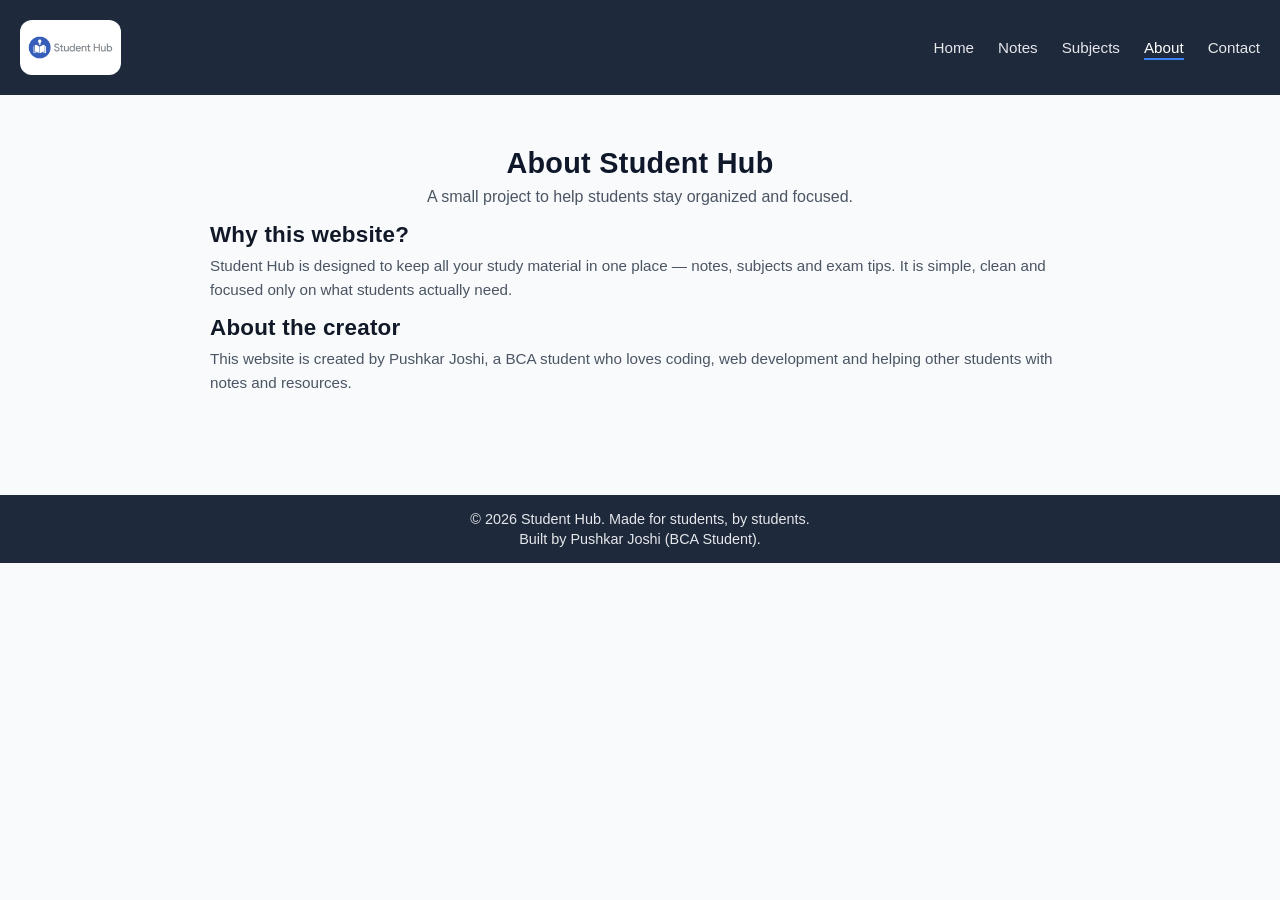
==== about.html @ 22ba8e18 "initial commit" ====
<!DOCTYPE html>
<html lang="en">
<head>
  <meta charset="UTF-8">
  <title>Student Hub – About</title>
  <link rel="stylesheet" href="style.css">
</head>
<body>

  <header>
    <nav class="navbar">
    <div class="logo">
                <a href="index.html"> <img src="images/generated-image.png" alt="Student Hub Logo"></a> </div>
      <ul class="nav-links">
        <li><a href="index.html">Home</a></li>
        <li><a href="notes.html">Notes</a></li>
        <li><a href="subjects.html">Subjects</a></li>
        <li><a href="about.html" class="active">About</a></li>
        <li><a href="contact.html">Contact</a></li>
      </ul>
    </nav>
  </header>

  <main>

    <section class="page-header">
      <h1>About Student Hub</h1>
      <p>A small project to help students stay organized and focused.</p>
    </section>

    <section class="about-content">
      <h2>Why this website?</h2>
      <p>
        Student Hub is designed to keep all your study material in one place — notes, subjects and exam tips.
        It is simple, clean and focused only on what students actually need.
      </p>

      <h2>About the creator</h2>
      <p>
        This website is created by Pushkar Joshi, a BCA student who loves coding, web development
        and helping other students with notes and resources.
      </p>
    </section>

  </main>

  <footer class="footer">
    <p>© 2026 Student Hub. Made for students, by students.</p>
    <p>Built by Pushkar Joshi (BCA Student).</p>
  </footer>

</body>
</html>
---- style.css ----
/*reset*/
*{
    margin: 0;
    padding: 0;
    box-sizing: border-box;
}
/*logo container*/
.logo{
    display: flex;
    align-items: center;
}
.logo img{
    width: auto;
    height: 55px;
    display: block;
    object-fit: cover;
    border-radius: 12px;
}
/*body*/
body{
    font-family: Arial, Helvetica, sans-serif;
    background-color: #f8fafc;
    color: #0f172a;
}
/*simple container*/
main{
    padding:40px 20px;
}
/*navbar*/
.navbar{
    display: flex; /* logo +links ek line me*/
    justify-content: space-between; /* dono side me space*/
    align-items: center; /* vertically center align */
  padding: 20px; /* padding around the navbar */
    background-color: #1e293b;/* dark background for navbar */
    color:#ffffff;
}
/*logo and nav links*/
.logo{
    font-size: 1.4rem;
    font-weight: 700;
}
/*nav links*/
.nav-links{
    list-style: none;
    display: flex;
    gap: 24px; /* space between links */
}
/*nav link styling*/
.nav-links li a{
    text-decoration: none;
    color: #e5e7eb;
    font-size: .95rem;
    transition: color 0.3s ease,border-bottom 0.3s ease;
    font-weight: 500;
    padding-bottom: 2px;
}
/*hover effect*/
.nav-links li a:hover{
    color: #ffffff;
    border-bottom: 2px solid #3b82f6; /* blue underline on hover */
}
/*active page link*/
.nav-links li a.active{
    color: #ffffff; 
    border-bottom: 2px solid #3b82f6; /* blue underline for active page */
}
/*hero section*/
.hero{
    background: linear-gradient(135deg,#1d4ed8,#3b82f6);/* blue gradient background */
    color: #ffffff;
    padding: 60px 20px;
    display: flex;
    justify-content: center;
    align-items: center;
    text-align: center;
}.hero-content{
    max-width: 600px;
}
.hero-content h1{
    font-size: 2.5rem;
    margin-bottom: 12px;
}
.hero-content p{
    font-size: 1rem;
    margin-bottom: 20px;
    line-height: 1.5;
}
/*call to action button*/
.btn{
    display: inline-block;
    padding: 10px 20px;
    background-color: #ffffff;
    color: #1d4ed8;
    text-decoration: none;
    border-radius: 999px;
    font-weight: 600;
    transition: background-color 0.3s ease,color 0.3s ease;
}
.btn:hover{
    background-color:#e0ecff;
    color:#1e40af ;
    transform:translateY(-1px)
}
/*features section*/
.features{
    padding: 40px 20px;
    max-width: 1000px;
    margin: 0 auto;
}
.features h2{
    text-align: center;
    font-size: 1.6rem;
    margin-bottom: 24px;
    color:#0f172a;
}
/*grid container for cards*/
.features-grid{
    display: grid;
    grid-template-columns: repeat(auto-fit,minmax(220px,1fr));
    gap: 20px;
}
/*individual feature card*/
.feature-card{
    background-color: #ffffff;
    border-radius: 8px;
    padding: 20px;
    box-shadow: 0 4px 12px rgba(15,23,42,0.06);
    transition: transform 0.3s ease,box-shadow 0.3s ease;
}
.feature-card h3{
    font-size: 1.2rem;
    margin-bottom: 8px;
    color: #111827;
}
.feature-card p{
    font-size: .95rem;
    color: #4b5563;
    line-height: 1.5;
    margin-bottom: 8px;
}
.feature-card a{
    text-decoration: none;
    color: #3b82f6;
    font-weight: 600;
    transition: color 0.3s ease;
    font-size: .9rem;
}
/*hover effect for feature card*/
.feature-card:hover{
    transform: translateY(-3px);
    box-shadow: 0 10px 20px rgba(15,23,42,0.12);
}
/*footer*/
.footer{
    background-color: #1e293b;
    color: #e5e7eb;
    text-align: center;
    padding:  16px 20px;
    font-size: .9rem;
    margin-top: 40px;
}
.footer p+p{
    margin-top: 4px;
}
/* page header*/
.page-header{
max-width: 900px;
margin: 32px auto 16px auto;
padding: 0 20px;
text-align: center;
}
.page-header h1{
    font-size: 1.8rem;
    color: #0f172a;
    margin-bottom: 8px;
}
.page-header p{
    font-size: 1rem;
    color: #4b5563;
}
/*notes page*/
.notes-grid{
    max-width: 900px;
    margin: 16px auto 40px auto;
    padding: 0 20px;
    display: grid;
    grid-template-columns: repeat(auto-fit,minmax(220px,1fr));
gap: 20px;
}
.note-card{
    background-color: #ffffff;
    border-radius: 8px;
    padding: 18px;
    box-shadow: 0 4px 12px rgba(15,23,42,0.06);
    transition: transform 0.3s ease,box-shadow 0.3s ease;
}
.note-card h2{
    font-size: 1.1rem;
    margin-bottom: 6px;
    color: #111827;
}
.note-card p{
    font-size: .95rem;
    color: #4b5563;
 margin-bottom: 12px;
}
/*secondary button*/
.btn-secondary{
  font-size: .85rem;
  transform: 0.3s ease;
    padding: 8px 14px;
    background-color: #e5e7eb;
    color: #2563eb;;
    text-decoration: none;
    border-radius: 999px;
    font-weight: 600;
    cursor: pointer;
    transition: background-color 0.3s ease,color 0.3s ease;
}
.btn-secondary:hover{
    background-color:#2563eb;
    color:#ffffff;
    transform: translateY(-1px);
}
/*hover effect for note card*/
.note-card:hover{
    transform: translateY(-3px);
    box-shadow: 0 10px 20px rgba(15,23,42,0.12);
}
/* Subjects page */
.subjects-grid {
  max-width: 900px;
  margin: 16px auto 40px auto;
  padding: 0 20px;
  display: grid;
  grid-template-columns: repeat(auto-fit, minmax(230px, 1fr));
  gap: 20px;
}

.subject-card {
  background-color: #ffffff;
  border-radius: 8px;
  padding: 18px;
  box-shadow: 0 4px 12px rgba(15, 23, 42, 0.06);
}

.subject-card h2 {
  font-size: 1.1rem;
  margin-bottom: 8px;
  color: #111827;
}

.subject-card ul {
  list-style: disc;
  padding-left: 18px;
}

.subject-card li {
  font-size: 0.9rem;
  color: #4b5563;
  margin-bottom: 4px;
}
/*about page*/
.about-content{
    max-width: 900px;
    margin: 16px auto 40px auto;
    padding: 0 20px;
}
.about-content h2{
    font-size: 1.4rem;
    margin-top: 12px;
    margin-bottom: 6px;
    color: #111827;
}
.about-content p{
    font-size: .95rem;
    color: #4b5563;
    line-height: 1.6;
}
/*contact page*/
.contact-section{
    max-width: 900px;
    margin: 16px auto 40px auto;
    padding: 0 20px;;
    gap: 24px;
    grid-template-columns: minmax(0,2fr)minmax(0,1.3fr);
}
/*form-wrapper*/
.contact-form-wrapper{
    background-color: #ffffff;
    border-radius: 8px;
    padding: 18px;
    box-shadow: 0 4px 12px rgba(15,23,42,0.06);
}
/*contact form*/
.contact-form .form-group{
    display: block;
    font-size: 0.85rem;
    color: #374151;
    margin-bottom: 4px;
}
.contact-form label{
    display: block;
    font-size: 0.85rem;
    color: #374151;
    margin-bottom: 4px;
}
.contact-form input,
.contact-form textarea{
    width: 100%;
    padding: 8px 10px;
    border: 1px solid #d1d5db;
    border-radius: 6px;
    font-size: .95rem;
    color: #111827;
    font-family: inherit;
    transition: border-color 0.3s ease;
}
.contact-form input:focus,
.contact-form textarea:focus{
    outline: none;
    border-color: #2563eb;
    box-shadow: 0 0 0 1px rgba(37,99,235,0.2);
}
/*.contact info*/
.contact-info{
    padding: 8px 0;
}
.contact-infi h2{
    font-size:1.1rem;
    margin-bottom: 8px;
    color: #111827;
}
.contact-info p{
    font-size: .95rem;
    color: #4b5563;
    margin-bottom: 4px;
}
/*contact layout on smaller screens*/
@media(max-width: 700px){
    .contact-section{
     grid-template-columns: 1fr;
    }
}
main{
    padding: 20px;
}
main h1,main h2{
    letter-spacing: 0.01em;
}
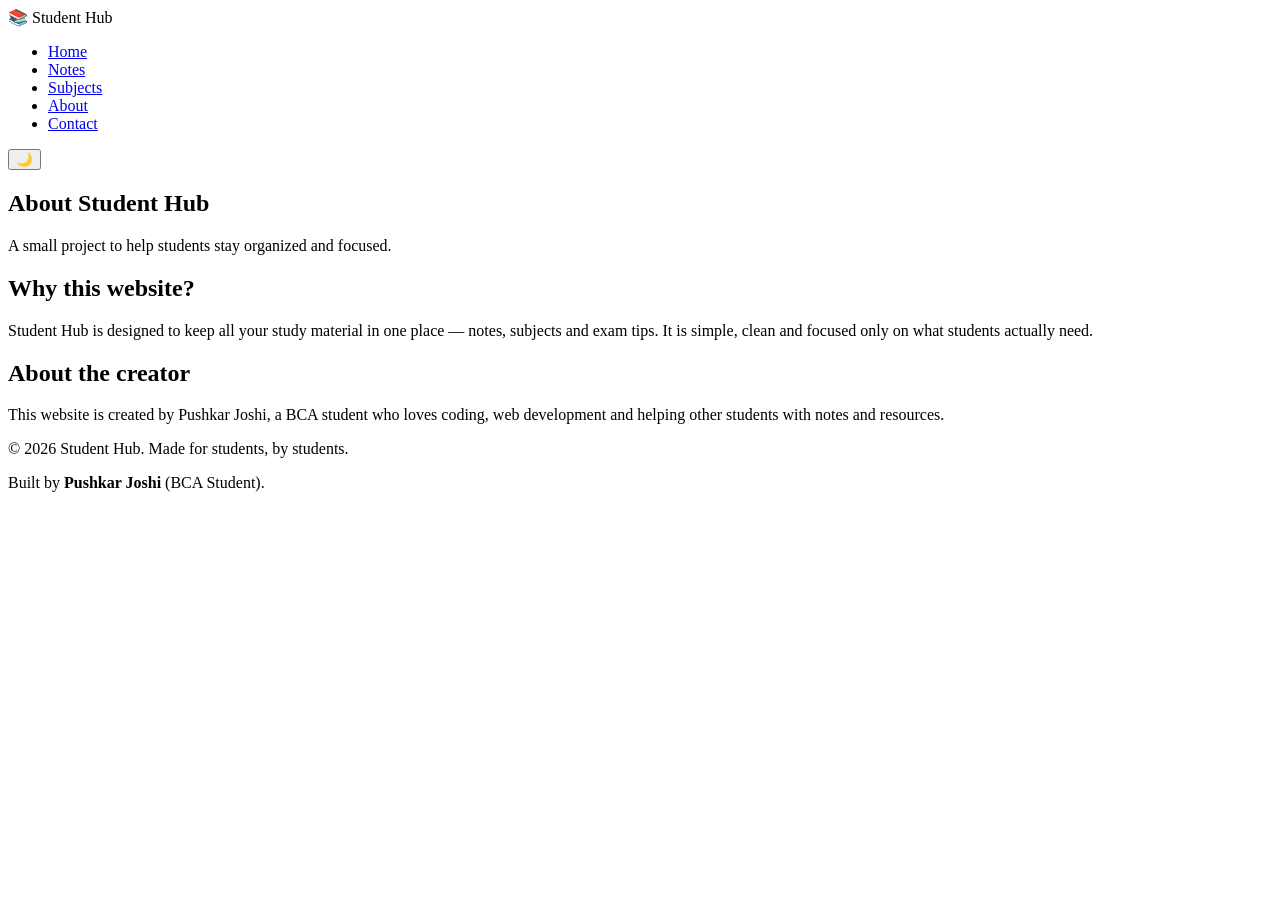
==== commit 70111374: "Refactor HTML structure and enhance styling across multiple pages; add theme toggle functionality." ====
--- a/about.html
+++ b/about.html
@@ -1,53 +1,66 @@
-<!DOCTYPE html>
+<!doctype html>
 <html lang="en">
-<head>
-  <meta charset="UTF-8">
-  <title>Student Hub – About</title>
-  <link rel="stylesheet" href="style.css">
-</head>
-<body>
+  <head>
+    <meta charset="UTF-8" />
+    <title>Student Hub – About</title>
+    <link rel="stylesheet" href="style.css" />
+  </head>
+  <body>
+    <header>
+      <nav class="navbar">
+        <div class="logo">
+          <span class="logo-icon">📚</span>
+          <span class="logo-text">Student Hub</span>
+        </div>
 
-  <header>
-    <nav class="navbar">
-    <div class="logo">
-                <a href="index.html"> <img src="images/generated-image.png" alt="Student Hub Logo"></a> </div>
-      <ul class="nav-links">
-        <li><a href="index.html">Home</a></li>
-        <li><a href="notes.html">Notes</a></li>
-        <li><a href="subjects.html">Subjects</a></li>
-        <li><a href="about.html" class="active">About</a></li>
-        <li><a href="contact.html">Contact</a></li>
-      </ul>
-    </nav>
-  </header>
+        <ul class="nav-links">
+          <li><a href="index.html" class="nav-link">Home</a></li>
+          <li><a href="notes.html" class="nav-link">Notes</a></li>
+          <li><a href="subjects.html" class="nav-link">Subjects</a></li>
+          <li><a href="about.html" class="nav-link active">About</a></li>
+          <li><a href="contact.html" class="nav-link">Contact</a></li>
+        </ul>
 
-  <main>
+        <button id="theme-toggle" aria-label="Toggle theme">🌙</button>
+      </nav>
+    </header>
 
-    <section class="page-header">
-      <h1>About Student Hub</h1>
-      <p>A small project to help students stay organized and focused.</p>
-    </section>
+    <main>
+      <section class="page-header">
+        <h1>About Student Hub</h1>
+        <p>A small project to help students stay organized and focused.</p>
+      </section>
 
-    <section class="about-content">
-      <h2>Why this website?</h2>
-      <p>
-        Student Hub is designed to keep all your study material in one place — notes, subjects and exam tips.
-        It is simple, clean and focused only on what students actually need.
-      </p>
+      <section class="about-content">
+        <h2>Why this website?</h2>
+        <p>
+          Student Hub is designed to keep all your study material in one place —
+          notes, subjects and exam tips. It is simple, clean and focused only on
+          what students actually need.
+        </p>
 
-      <h2>About the creator</h2>
-      <p>
-        This website is created by Pushkar Joshi, a BCA student who loves coding, web development
-        and helping other students with notes and resources.
-      </p>
-    </section>
+        <h2>About the creator</h2>
+        <p>
+          This website is created by Pushkar Joshi, a BCA student who loves
+          coding, web development and helping other students with notes and
+          resources.
+        </p>
+      </section>
+    </main>
 
-  </main>
+    <footer class="footer">
+      <p>© 2026 Student Hub. Made for students, by students.</p>
+      <p>Built by <strong>Pushkar Joshi</strong> (BCA Student).</p>
+    </footer>
 
-  <footer class="footer">
-    <p>© 2026 Student Hub. Made for students, by students.</p>
-    <p>Built by Pushkar Joshi (BCA Student).</p>
-  </footer>
+    <script>
+      const toggleBtn = document.getElementById("theme-toggle");
+      const body = document.body;
 
-</body>
+      toggleBtn.addEventListener("click", () => {
+        const isDark = body.classList.toggle("dark-theme");
+        toggleBtn.textContent = isDark ? "☀️" : "🌙";
+      });
+    </script>
+  </body>
 </html>
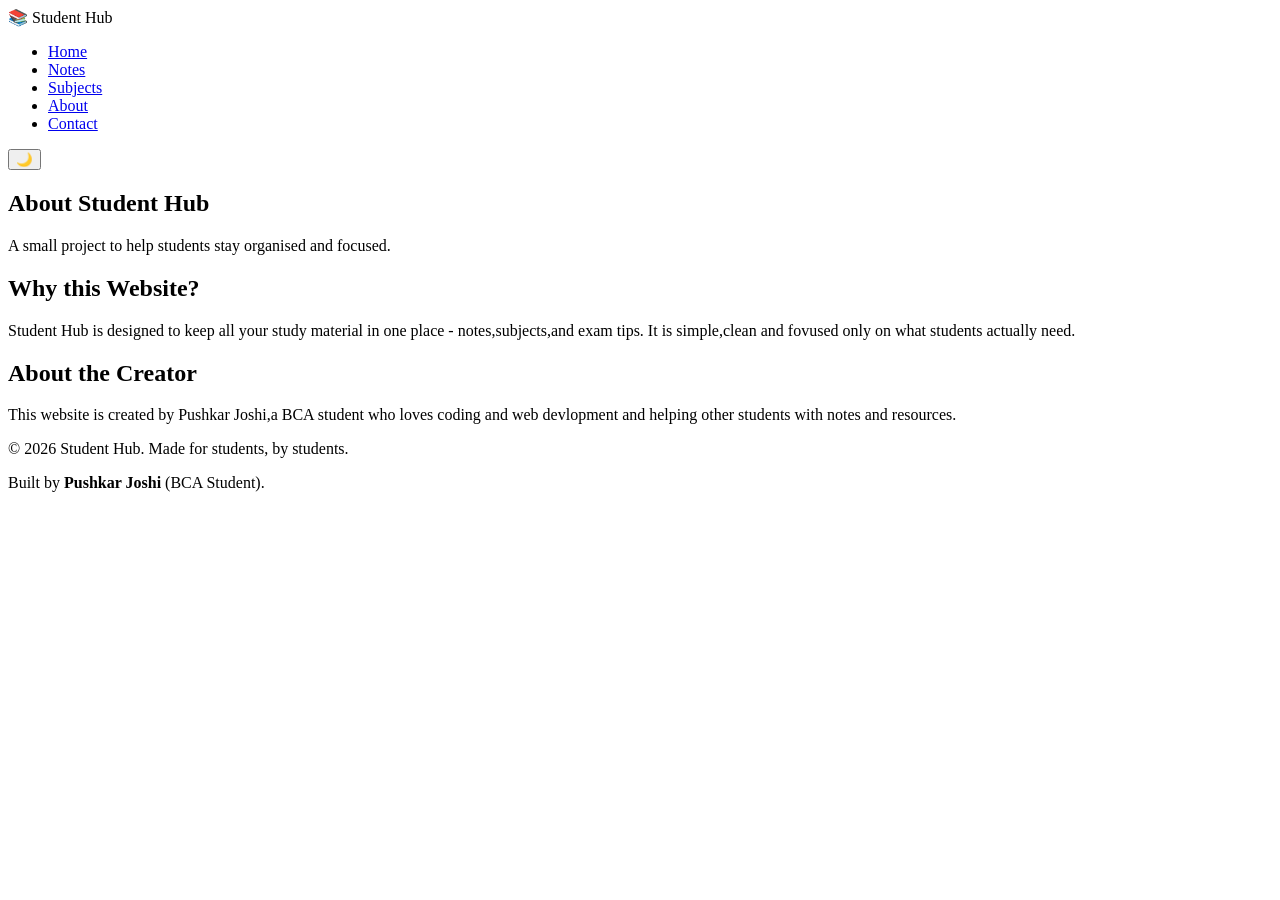
==== commit 26c485d5: "Refactor about.html: Update navbar structure, improve text consistency, and enhance readability" ====
--- a/about.html
+++ b/about.html
@@ -2,65 +2,60 @@
 <html lang="en">
   <head>
     <meta charset="UTF-8" />
-    <title>Student Hub – About</title>
-    <link rel="stylesheet" href="style.css" />
+    <meta name="viewport" content="width=device-width, initial-scale=1.0" />
+    <title>Student Hub-About</title>
   </head>
   <body>
+    <!--Navbar -->
     <header>
       <nav class="navbar">
         <div class="logo">
           <span class="logo-icon">📚</span>
           <span class="logo-text">Student Hub</span>
         </div>
-
-        <ul class="nav-links">
-          <li><a href="index.html" class="nav-link">Home</a></li>
-          <li><a href="notes.html" class="nav-link">Notes</a></li>
-          <li><a href="subjects.html" class="nav-link">Subjects</a></li>
-          <li><a href="about.html" class="nav-link active">About</a></li>
-          <li><a href="contact.html" class="nav-link">Contact</a></li>
+        <ul>
+          <li>
+            <a href="index.html" class="nav-link active">Home</a>
+          </li>
+          <li>
+            <a href="notes.html" class="nav-link">Notes</a>
+          </li>
+          <li>
+            <a href="subjects.html" class="nav-link">Subjects</a>
+          </li>
+          <li>
+            <a href="about.html" class="nav-link">About</a>
+          </li>
+          <li>
+            <a href="contact.html" class="nav-link">Contact</a>
+          </li>
         </ul>
-
         <button id="theme-toggle" aria-label="Toggle theme">🌙</button>
       </nav>
     </header>
-
     <main>
       <section class="page-header">
         <h1>About Student Hub</h1>
-        <p>A small project to help students stay organized and focused.</p>
+        <p>A small project to help students stay organised and focused.</p>
       </section>
-
       <section class="about-content">
-        <h2>Why this website?</h2>
+        <h2>Why this Website?</h2>
         <p>
-          Student Hub is designed to keep all your study material in one place —
-          notes, subjects and exam tips. It is simple, clean and focused only on
+          Student Hub is designed to keep all your study material in one place -
+          notes,subjects,and exam tips. It is simple,clean and fovused only on
           what students actually need.
         </p>
-
-        <h2>About the creator</h2>
+        <h2>About the Creator</h2>
         <p>
-          This website is created by Pushkar Joshi, a BCA student who loves
-          coding, web development and helping other students with notes and
+          This website is created by Pushkar Joshi,a BCA student who loves
+          coding and web devlopment and helping other students with notes and
           resources.
         </p>
       </section>
     </main>
-
     <footer class="footer">
       <p>© 2026 Student Hub. Made for students, by students.</p>
       <p>Built by <strong>Pushkar Joshi</strong> (BCA Student).</p>
     </footer>
-
-    <script>
-      const toggleBtn = document.getElementById("theme-toggle");
-      const body = document.body;
-
-      toggleBtn.addEventListener("click", () => {
-        const isDark = body.classList.toggle("dark-theme");
-        toggleBtn.textContent = isDark ? "☀️" : "🌙";
-      });
-    </script>
   </body>
 </html>
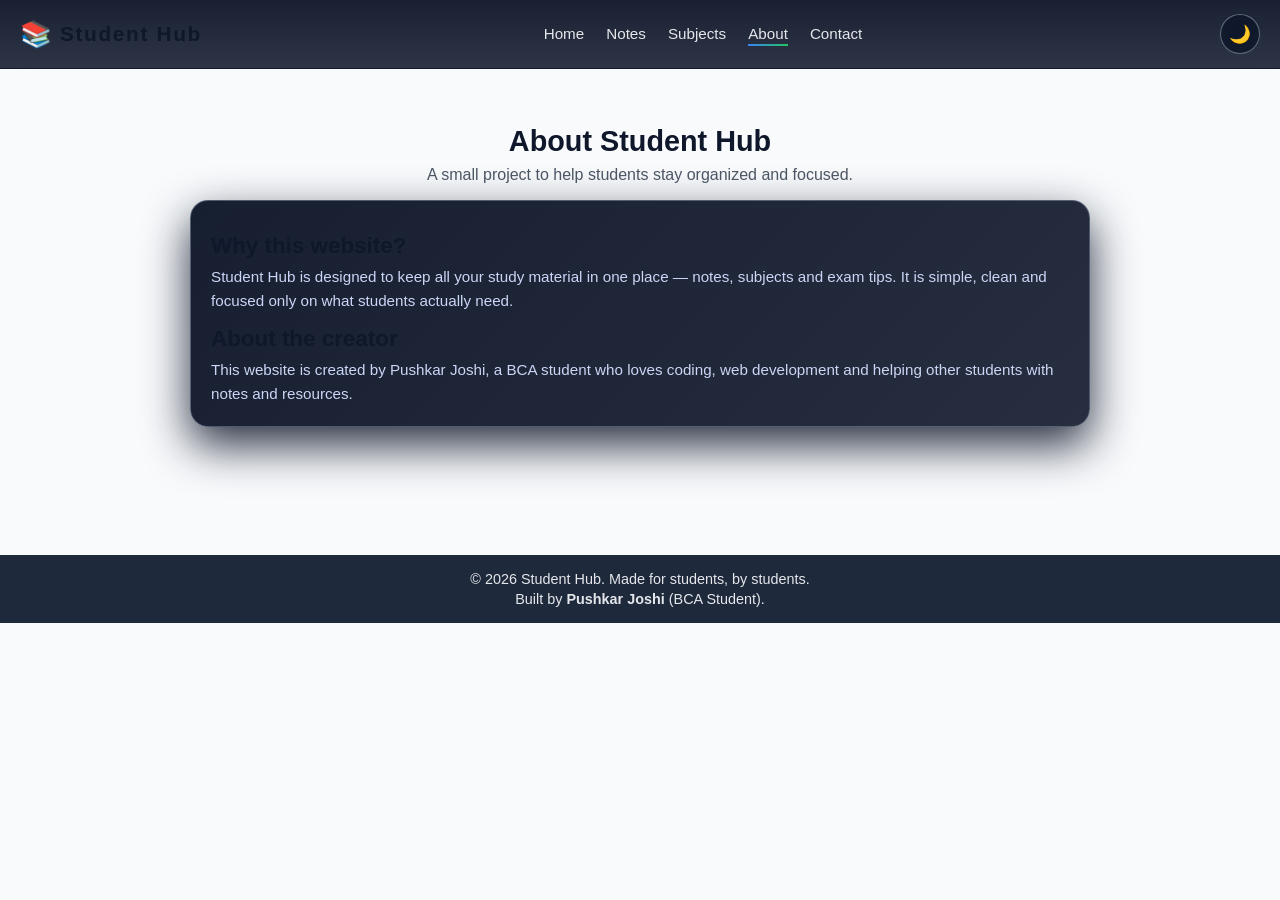
==== commit f3b28a8a: "feat: add responsive design and theme toggle functionality - Implemented a responsive layout for the" ====
--- a/about.html
+++ b/about.html
@@ -3,59 +3,59 @@
   <head>
     <meta charset="UTF-8" />
     <meta name="viewport" content="width=device-width, initial-scale=1.0" />
-    <title>Student Hub-About</title>
+    <title>Student Hub – About</title>
+    <link rel="stylesheet" href="style.css" />
   </head>
   <body>
-    <!--Navbar -->
+    <!-- NAVBAR -->
     <header>
       <nav class="navbar">
         <div class="logo">
           <span class="logo-icon">📚</span>
           <span class="logo-text">Student Hub</span>
         </div>
-        <ul>
-          <li>
-            <a href="index.html" class="nav-link active">Home</a>
-          </li>
-          <li>
-            <a href="notes.html" class="nav-link">Notes</a>
-          </li>
-          <li>
-            <a href="subjects.html" class="nav-link">Subjects</a>
-          </li>
-          <li>
-            <a href="about.html" class="nav-link">About</a>
-          </li>
-          <li>
-            <a href="contact.html" class="nav-link">Contact</a>
-          </li>
+
+        <ul class="nav-links">
+          <li><a href="index.html" class="nav-link">Home</a></li>
+          <li><a href="notes.html" class="nav-link">Notes</a></li>
+          <li><a href="subjects.html" class="nav-link">Subjects</a></li>
+          <li><a href="about.html" class="nav-link active">About</a></li>
+          <li><a href="contact.html" class="nav-link">Contact</a></li>
         </ul>
+
         <button id="theme-toggle" aria-label="Toggle theme">🌙</button>
       </nav>
     </header>
+
     <main>
       <section class="page-header">
         <h1>About Student Hub</h1>
-        <p>A small project to help students stay organised and focused.</p>
+        <p>A small project to help students stay organized and focused.</p>
       </section>
+
       <section class="about-content">
-        <h2>Why this Website?</h2>
+        <h2>Why this website?</h2>
         <p>
-          Student Hub is designed to keep all your study material in one place -
-          notes,subjects,and exam tips. It is simple,clean and fovused only on
+          Student Hub is designed to keep all your study material in one place —
+          notes, subjects and exam tips. It is simple, clean and focused only on
           what students actually need.
         </p>
-        <h2>About the Creator</h2>
+
+        <h2>About the creator</h2>
         <p>
-          This website is created by Pushkar Joshi,a BCA student who loves
-          coding and web devlopment and helping other students with notes and
+          This website is created by Pushkar Joshi, a BCA student who loves
+          coding, web development and helping other students with notes and
           resources.
         </p>
       </section>
     </main>
+
     <footer class="footer">
       <p>© 2026 Student Hub. Made for students, by students.</p>
       <p>Built by <strong>Pushkar Joshi</strong> (BCA Student).</p>
     </footer>
+
+    <!-- JS -->
+    <script src="main.js"></script>
   </body>
 </html>
--- a/style.css
+++ b/style.css
@@ -0,0 +1,897 @@
+/* ========== RESET ========== */
+* {
+  margin: 0;
+  padding: 0;
+  box-sizing: border-box;
+}
+
+/* ========== THEME VARIABLES ========== */
+:root {
+  --bg-color: #020617;
+  --text-color: #e5e7eb;
+  --muted-text: #9ca3af;
+  --surface: rgba(15, 23, 42, 0.9);
+  --surface-soft: rgba(15, 23, 42, 0.7);
+  --primary: #60a5fa;
+  --primary-dark: #2563eb;
+  --accent: #22c55e;
+  --navbar-bg: rgba(15, 23, 42, 0.9);
+  --footer-bg: rgba(15, 23, 42, 0.95);
+  --border-subtle: rgba(148, 163, 184, 0.5);
+  --shadow-soft: 0 16px 40px rgba(15, 23, 42, 0.9);
+}
+
+/* Light mode override (default) */
+body:not(.dark-theme) {
+  --bg-color: #f8fafc;
+  --text-color: #0f172a;
+  --muted-text: #4b5563;
+  --surface: #ffffff;
+  --surface-soft: #e5e7eb;
+  --primary: #3b82f6;
+  --primary-dark: #1d4ed8;
+  --accent: #22c55e;
+  --navbar-bg: #1e293b;
+  --footer-bg: #1e293b;
+  --border-subtle: rgba(148, 163, 184, 0.5);
+  --shadow-soft: 0 10px 25px rgba(15, 23, 42, 0.25);
+}
+
+/* ========== BODY ========== */
+body {
+  font-family: Arial, Helvetica, sans-serif;
+  background-color: var(--bg-color);
+  color: var(--text-color);
+  transition:
+    background-color 0.25s ease,
+    color 0.25s ease;
+}
+
+/* Generic main padding for inner pages */
+main {
+  padding: 40px 20px 48px;
+}
+
+/* ========== NAVBAR ========== */
+.navbar {
+  position: sticky;
+  top: 0;
+  z-index: 20;
+  display: flex;
+  justify-content: space-between;
+  align-items: center;
+  padding: 14px 20px;
+  background: linear-gradient(
+    to bottom,
+    rgba(15, 23, 42, 0.96),
+    rgba(15, 23, 42, 0.87)
+  );
+  backdrop-filter: blur(14px);
+  border-bottom: 1px solid rgba(15, 23, 42, 0.6);
+}
+
+/* logo */
+.logo {
+  display: flex;
+  align-items: center;
+  gap: 8px;
+  font-size: 1.3rem;
+  font-weight: 700;
+}
+
+.logo-icon {
+  font-size: 1.6rem;
+}
+
+.logo-text {
+  letter-spacing: 0.08em;
+}
+
+/* nav links */
+.nav-links {
+  list-style: none;
+  display: flex;
+  gap: 22px;
+}
+
+.nav-link {
+  position: relative;
+  text-decoration: none;
+  color: #e5e7eb;
+  font-size: 0.95rem;
+  font-weight: 500;
+  padding-bottom: 4px;
+  transition:
+    color 0.25s ease,
+    transform 0.2s ease;
+}
+
+/* underline */
+.nav-link::after {
+  content: "";
+  position: absolute;
+  left: 0;
+  bottom: 0;
+  height: 2px;
+  width: 0;
+  background: linear-gradient(to right, var(--primary), var(--accent));
+  transition: width 0.25s ease;
+}
+
+.nav-link:hover {
+  color: #ffffff;
+  transform: translateY(-1px);
+}
+
+.nav-link:hover::after,
+.nav-link.active::after {
+  width: 100%;
+}
+
+/* theme toggle */
+#theme-toggle {
+  margin-left: 16px;
+  border: 1px solid rgba(148, 163, 184, 0.6);
+  background: rgba(15, 23, 42, 0.7);
+  color: #e5e7eb;
+  border-radius: 999px;
+  width: 40px;
+  height: 40px;
+  font-size: 1.1rem;
+  display: flex;
+  align-items: center;
+  justify-content: center;
+  cursor: pointer;
+  backdrop-filter: blur(10px);
+  transition:
+    background 0.25s ease,
+    transform 0.2s ease,
+    border-color 0.25s ease;
+}
+
+#theme-toggle:hover {
+  transform: translateY(-1px) scale(1.03);
+  background: rgba(30, 64, 175, 0.9);
+  border-color: #60a5fa;
+}
+
+/* ========== HERO (HOME) ========== */
+.hero {
+  position: relative;
+  overflow: hidden;
+  padding: 90px 20px 110px;
+  display: flex;
+  justify-content: center;
+  align-items: center;
+  text-align: center;
+  isolation: isolate;
+}
+
+/* animated background blobs */
+.hero::before,
+.hero::after {
+  content: "";
+  position: absolute;
+  width: 420px;
+  height: 420px;
+  border-radius: 999px;
+  filter: blur(60px);
+  opacity: 0.55;
+  z-index: -2;
+  animation: floatBlob 14s infinite alternate ease-in-out;
+}
+
+.hero::before {
+  background: radial-gradient(circle at center, #3b82f6, transparent 60%);
+  top: -120px;
+  left: -140px;
+}
+
+.hero::after {
+  background: radial-gradient(circle at center, #22c55e, transparent 60%);
+  bottom: -140px;
+  right: -140px;
+  animation-delay: 3s;
+}
+
+/* glass card */
+.hero-content {
+  max-width: 650px;
+  padding: 28px 22px;
+  border-radius: 26px;
+  background:
+    radial-gradient(
+      circle at top left,
+      rgba(148, 163, 184, 0.25),
+      transparent 60%
+    ),
+    linear-gradient(135deg, rgba(15, 23, 42, 0.94), rgba(15, 23, 42, 0.98));
+  border: 1px solid rgba(148, 163, 184, 0.45);
+  box-shadow: 0 24px 60px rgba(15, 23, 42, 0.85);
+  backdrop-filter: blur(18px);
+  color: #e5e7eb;
+  animation: heroEnter 0.8s ease-out 0.05s both;
+}
+
+.hero-tagline {
+  font-size: 0.85rem;
+  text-transform: uppercase;
+  letter-spacing: 0.22em;
+  margin-bottom: 10px;
+  color: #a5b4fc;
+}
+
+.hero-content h1 {
+  font-size: 2.4rem;
+  margin-bottom: 10px;
+  line-height: 1.2;
+}
+
+.hero-subtext {
+  font-size: 0.98rem;
+  margin-bottom: 20px;
+  line-height: 1.6;
+  color: #cbd5f5;
+}
+
+/* CTA button */
+.btn {
+  display: inline-block;
+  border-radius: 999px;
+  font-weight: 600;
+  text-decoration: none;
+  transition:
+    background-color 0.25s ease,
+    color 0.25s ease,
+    transform 0.2s ease,
+    box-shadow 0.2s ease;
+}
+
+.primary-btn {
+  position: relative;
+  background: linear-gradient(135deg, var(--primary), var(--accent));
+  color: #0b1120;
+  border: none;
+  padding: 11px 24px;
+  font-size: 0.95rem;
+  box-shadow: 0 18px 40px rgba(37, 99, 235, 0.65);
+  overflow: hidden;
+}
+
+.primary-btn::before {
+  content: "";
+  position: absolute;
+  inset: 0;
+  background: linear-gradient(
+    120deg,
+    rgba(255, 255, 255, 0.5),
+    transparent 40%,
+    transparent 60%,
+    rgba(255, 255, 255, 0.5)
+  );
+  transform: translateX(-120%);
+  transition: transform 0.45s ease;
+}
+
+.primary-btn:hover::before {
+  transform: translateX(120%);
+}
+
+.primary-btn:hover {
+  transform: translateY(-3px) scale(1.02);
+  box-shadow: 0 24px 60px rgba(37, 99, 235, 0.85);
+}
+
+/* hero animations */
+@keyframes heroEnter {
+  from {
+    opacity: 0;
+    transform: translateY(18px) scale(0.97);
+  }
+  to {
+    opacity: 1;
+    transform: translateY(0) scale(1);
+  }
+}
+
+@keyframes floatBlob {
+  from {
+    transform: translate(0, 0) scale(1);
+  }
+  to {
+    transform: translate(18px, -18px) scale(1.05);
+  }
+}
+
+/* ========== FEATURES (HOME) ========== */
+.features {
+  padding-top: 36px;
+  max-width: 1000px;
+  margin: 0 auto;
+}
+
+.features h2 {
+  text-align: center;
+  font-size: 1.7rem;
+  margin-bottom: 26px;
+}
+
+/* grid */
+.features-grid {
+  display: grid;
+  grid-template-columns: repeat(auto-fit, minmax(230px, 1fr));
+  gap: 22px;
+}
+
+/* glass cards */
+.feature-card {
+  position: relative;
+  background:
+    radial-gradient(
+      circle at top left,
+      rgba(99, 102, 241, 0.13),
+      transparent 60%
+    ),
+    linear-gradient(145deg, rgba(15, 23, 42, 0.97), rgba(15, 23, 42, 0.9));
+  border-radius: 18px;
+  padding: 20px;
+  border: 1px solid rgba(148, 163, 184, 0.45);
+  box-shadow: 0 14px 32px rgba(15, 23, 42, 0.7);
+  overflow: hidden;
+  color: #e5e7eb;
+  transform-style: preserve-3d;
+  transition:
+    transform 0.3s ease,
+    box-shadow 0.3s ease,
+    border-color 0.3s ease;
+}
+
+/* glow */
+.feature-card::before {
+  content: "";
+  position: absolute;
+  inset: -30%;
+  background: conic-gradient(
+    from 180deg,
+    rgba(59, 130, 246, 0.12),
+    rgba(34, 197, 94, 0.12),
+    rgba(59, 130, 246, 0.12)
+  );
+  opacity: 0;
+  transition: opacity 0.35s ease;
+  z-index: -1;
+}
+
+/* streak */
+.feature-card::after {
+  content: "";
+  position: absolute;
+  top: -40%;
+  left: -40%;
+  width: 60%;
+  height: 200%;
+  background: radial-gradient(
+    circle at center,
+    rgba(255, 255, 255, 0.22),
+    transparent 70%
+  );
+  opacity: 0;
+  transform: translate3d(0, 0, 0) rotate(18deg);
+  transition:
+    opacity 0.35s ease,
+    transform 0.35s ease;
+}
+
+/* hover 3D */
+.feature-card:hover {
+  transform: translateY(-8px) rotate3d(1, -1, 0, 10deg) scale(1.02);
+  box-shadow: 0 26px 60px rgba(15, 23, 42, 0.95);
+  border-color: rgba(129, 140, 248, 0.9);
+}
+
+.feature-card:hover::before {
+  opacity: 1;
+}
+
+.feature-card:hover::after {
+  opacity: 1;
+  transform: translate3d(16px, -12px, 0) rotate(22deg);
+}
+
+.feature-icon {
+  display: inline-flex;
+  align-items: center;
+  justify-content: center;
+  width: 40px;
+  height: 40px;
+  border-radius: 999px;
+  background: radial-gradient(
+    circle at top,
+    rgba(129, 140, 248, 0.6),
+    rgba(59, 130, 246, 0.15)
+  );
+  margin-bottom: 10px;
+  font-size: 1.25rem;
+}
+
+.feature-card h3 {
+  font-size: 1.22rem;
+  margin-bottom: 8px;
+}
+
+.feature-card p {
+  font-size: 0.95rem;
+  color: #cbd5f5;
+  line-height: 1.6;
+  margin-bottom: 10px;
+}
+
+.text-link {
+  font-size: 0.9rem;
+  color: #a5b4fc;
+  text-decoration: none;
+  position: relative;
+}
+
+.text-link::after {
+  content: "";
+  position: absolute;
+  left: 0;
+  bottom: -2px;
+  width: 0;
+  height: 2px;
+  background-color: #a5b4fc;
+  transition: width 0.2s ease;
+}
+
+.text-link:hover::after {
+  width: 100%;
+}
+
+/* ========== PAGE HEADER (OTHER PAGES) ========== */
+.page-header {
+  max-width: 900px;
+  margin: 16px auto 16px auto;
+  padding: 0 20px;
+  text-align: center;
+}
+
+.page-header h1 {
+  font-size: 1.8rem;
+  margin-bottom: 8px;
+}
+
+.page-header p {
+  font-size: 1rem;
+  color: var(--muted-text);
+}
+
+/* ========== NOTES PAGE ========== */
+.notes-filter-bar {
+  max-width: 900px;
+  margin: 10px auto 8px auto;
+  padding: 0 20px;
+  display: flex;
+  flex-wrap: wrap;
+  align-items: center;
+  gap: 8px;
+}
+
+.filter-label {
+  font-size: 0.9rem;
+  color: var(--muted-text);
+  margin-right: 4px;
+}
+
+.filter-chip {
+  border: 1px solid rgba(148, 163, 184, 0.6);
+  background-color: var(--surface);
+  color: var(--text-color);
+  border-radius: 999px;
+  padding: 6px 14px;
+  font-size: 0.8rem;
+  font-weight: 600;
+  cursor: pointer;
+  transition:
+    background-color 0.25s ease,
+    color 0.25s ease,
+    box-shadow 0.25s ease,
+    transform 0.2s ease,
+    border-color 0.25s ease;
+}
+
+.filter-chip:hover {
+  transform: translateY(-1px);
+  box-shadow: 0 8px 18px rgba(15, 23, 42, 0.15);
+}
+
+.filter-chip.active {
+  background: linear-gradient(135deg, #3b82f6, #22c55e);
+  color: #0b1120;
+  border-color: transparent;
+  box-shadow: 0 12px 26px rgba(37, 99, 235, 0.6);
+}
+
+.notes-grid {
+  max-width: 900px;
+  margin: 16px auto 40px auto;
+  padding: 0 20px;
+  display: grid;
+  grid-template-columns: repeat(auto-fit, minmax(220px, 1fr));
+  gap: 20px;
+}
+
+.note-card {
+  position: relative;
+  background:
+    radial-gradient(
+      circle at top left,
+      rgba(59, 130, 246, 0.12),
+      transparent 60%
+    ),
+    linear-gradient(145deg, rgba(15, 23, 42, 0.98), rgba(15, 23, 42, 0.92));
+  color: #e5e7eb;
+  border-radius: 18px;
+  padding: 18px;
+  border: 1px solid rgba(148, 163, 184, 0.55);
+  box-shadow: 0 18px 40px rgba(15, 23, 42, 0.85);
+  overflow: hidden;
+  transform-style: preserve-3d;
+  animation: fadeUpCard 0.6s ease-out both;
+  transition:
+    transform 0.25s ease,
+    box-shadow 0.25s ease,
+    border-color 0.25s ease;
+}
+
+.note-card:nth-child(1) {
+  animation-delay: 0.05s;
+}
+.note-card:nth-child(2) {
+  animation-delay: 0.1s;
+}
+.note-card:nth-child(3) {
+  animation-delay: 0.15s;
+}
+.note-card:nth-child(4) {
+  animation-delay: 0.2s;
+}
+.note-card:nth-child(5) {
+  animation-delay: 0.25s;
+}
+
+.note-card::before {
+  content: "";
+  position: absolute;
+  inset: -30%;
+  background: conic-gradient(
+    from 180deg,
+    rgba(59, 130, 246, 0.16),
+    rgba(34, 197, 94, 0.16),
+    rgba(59, 130, 246, 0.16)
+  );
+  opacity: 0;
+  transition: opacity 0.35s ease;
+  z-index: -1;
+}
+
+.note-card::after {
+  content: "";
+  position: absolute;
+  top: -40%;
+  left: -40%;
+  width: 60%;
+  height: 200%;
+  background: radial-gradient(
+    circle at center,
+    rgba(255, 255, 255, 0.18),
+    transparent 70%
+  );
+  opacity: 0;
+  transform: translate3d(0, 0, 0) rotate(18deg);
+  transition:
+    opacity 0.35s ease,
+    transform 0.35s ease;
+}
+
+.note-card h2 {
+  font-size: 1.1rem;
+  margin-bottom: 6px;
+}
+
+.note-card p {
+  font-size: 0.95rem;
+  color: #cbd5f5;
+  margin-bottom: 12px;
+}
+
+/* secondary button */
+.btn-secondary {
+  font-size: 0.85rem;
+  padding: 8px 14px;
+  background-color: var(--surface-soft);
+  color: var(--primary-dark);
+  text-decoration: none;
+  border-radius: 999px;
+  font-weight: 600;
+  cursor: pointer;
+  transition:
+    background-color 0.25s ease,
+    color 0.25s ease,
+    transform 0.2s ease,
+    box-shadow 0.2s ease;
+  box-shadow: 0 4px 10px rgba(15, 23, 42, 0.12);
+}
+
+.btn-secondary:hover {
+  background-color: var(--primary-dark);
+  color: #ffffff;
+  transform: translateY(-1px);
+  box-shadow: 0 10px 18px rgba(15, 23, 42, 0.25);
+}
+
+/* note hover */
+.note-card:hover {
+  transform: translateY(-8px) rotate3d(1, -1, 0, 10deg) scale(1.02);
+  box-shadow: 0 28px 65px rgba(15, 23, 42, 1);
+  border-color: rgba(129, 140, 248, 0.95);
+}
+
+.note-card:hover::before {
+  opacity: 1;
+}
+
+.note-card:hover::after {
+  opacity: 1;
+  transform: translate3d(14px, -10px, 0) rotate(24deg);
+}
+
+/* entry animation */
+@keyframes fadeUpCard {
+  from {
+    opacity: 0;
+    transform: translateY(18px) scale(0.97);
+  }
+  to {
+    opacity: 1;
+    transform: translateY(0) scale(1);
+  }
+}
+
+/* ========== SUBJECTS PAGE ========== */
+.subjects-grid {
+  max-width: 1000px;
+  margin: 16px auto 40px auto;
+  padding: 0 20px;
+  display: grid;
+  grid-template-columns: repeat(auto-fit, minmax(230px, 1fr));
+  gap: 22px;
+}
+
+.subject-card {
+  position: relative;
+  background:
+    radial-gradient(
+      circle at top left,
+      rgba(59, 130, 246, 0.12),
+      transparent 60%
+    ),
+    linear-gradient(145deg, rgba(15, 23, 42, 0.98), rgba(15, 23, 42, 0.92));
+  border-radius: 18px;
+  padding: 20px;
+  box-shadow: 0 18px 40px rgba(15, 23, 42, 0.8);
+  border: 1px solid rgba(148, 163, 184, 0.55);
+  color: #e5e7eb;
+  overflow: hidden;
+  transform-style: preserve-3d;
+  transition:
+    transform 0.3s ease,
+    box-shadow 0.3s ease,
+    border-color 0.3s ease;
+}
+
+.subject-card::before {
+  content: "";
+  position: absolute;
+  inset: -30%;
+  background: conic-gradient(
+    from 180deg,
+    rgba(59, 130, 246, 0.14),
+    rgba(34, 197, 94, 0.16),
+    rgba(59, 130, 246, 0.14)
+  );
+  opacity: 0;
+  transition: opacity 0.35s ease;
+  z-index: -1;
+}
+
+.subject-card::after {
+  content: "";
+  position: absolute;
+  top: -40%;
+  right: -40%;
+  width: 60%;
+  height: 200%;
+  background: radial-gradient(
+    circle at center,
+    rgba(255, 255, 255, 0.18),
+    transparent 70%
+  );
+  opacity: 0;
+  transform: translate3d(0, 0, 0) rotate(-18deg);
+  transition:
+    opacity 0.35s ease,
+    transform 0.35s ease;
+}
+
+.subject-card h2 {
+  font-size: 1.12rem;
+  margin-bottom: 10px;
+}
+
+.subject-card ul {
+  list-style: disc;
+  padding-left: 18px;
+}
+
+.subject-card li {
+  font-size: 0.9rem;
+  color: #cbd5f5;
+  margin-bottom: 4px;
+}
+
+/* hover */
+.subject-card:hover {
+  transform: translateY(-8px) rotate3d(1, 1, 0, 10deg) scale(1.02);
+  box-shadow: 0 28px 65px rgba(15, 23, 42, 0.95);
+  border-color: rgba(129, 140, 248, 0.9);
+}
+
+.subject-card:hover::before {
+  opacity: 1;
+}
+
+.subject-card:hover::after {
+  opacity: 1;
+  transform: translate3d(-12px, -8px, 0) rotate(-22deg);
+}
+
+/* ========== ABOUT PAGE ========== */
+.about-content {
+  max-width: 900px;
+  margin: 16px auto 40px auto;
+  padding: 20px;
+  border-radius: 18px;
+  background: linear-gradient(
+    135deg,
+    rgba(15, 23, 42, 0.97),
+    rgba(15, 23, 42, 0.9)
+  );
+  border: 1px solid rgba(148, 163, 184, 0.45);
+  box-shadow: 0 18px 45px rgba(15, 23, 42, 0.9);
+}
+
+.about-content h2 {
+  font-size: 1.4rem;
+  margin-top: 12px;
+  margin-bottom: 6px;
+}
+
+.about-content p {
+  font-size: 0.95rem;
+  color: #cbd5f5;
+  line-height: 1.6;
+}
+
+/* ========== CONTACT PAGE ========== */
+.contact-section {
+  max-width: 900px;
+  margin: 16px auto 40px auto;
+  padding: 0 20px;
+  display: grid;
+  gap: 24px;
+  grid-template-columns: minmax(0, 2fr) minmax(0, 1.3fr);
+}
+
+.contact-form-wrapper {
+  background-color: var(--surface);
+  border-radius: 10px;
+  padding: 18px;
+  box-shadow: var(--shadow-soft);
+  border: 1px solid var(--border-subtle);
+}
+
+.contact-form .form-group {
+  display: block;
+  margin-bottom: 12px;
+}
+
+.contact-form label {
+  display: block;
+  font-size: 0.85rem;
+  color: var(--muted-text);
+  margin-bottom: 4px;
+}
+
+.contact-form input,
+.contact-form textarea {
+  width: 100%;
+  padding: 8px 10px;
+  border: 1px solid #d1d5db;
+  border-radius: 6px;
+  font-size: 0.95rem;
+  color: var(--text-color);
+  font-family: inherit;
+  background-color: var(--surface);
+  transition:
+    border-color 0.25s ease,
+    box-shadow 0.25s ease,
+    background-color 0.25s ease;
+}
+
+.contact-form input:focus,
+.contact-form textarea:focus {
+  outline: none;
+  border-color: var(--primary-dark);
+  box-shadow: 0 0 0 1px rgba(37, 99, 235, 0.35);
+}
+
+.contact-info {
+  padding: 8px 0;
+  color: var(--text-color);
+}
+
+.contact-info h2 {
+  font-size: 1.1rem;
+  margin-bottom: 8px;
+}
+
+.contact-info p {
+  font-size: 0.95rem;
+  color: var(--muted-text);
+  margin-bottom: 4px;
+}
+
+/* ========== FOOTER ========== */
+.footer {
+  background-color: var(--footer-bg);
+  color: #e5e7eb;
+  text-align: center;
+  padding: 16px 20px;
+  font-size: 0.9rem;
+  margin-top: 40px;
+}
+
+.footer p + p {
+  margin-top: 4px;
+}
+
+/* ========== RESPONSIVE ========== */
+@media (max-width: 768px) {
+  .navbar {
+    flex-wrap: wrap;
+    gap: 10px;
+    justify-content: center;
+  }
+
+  .nav-links {
+    flex-wrap: wrap;
+    justify-content: center;
+  }
+
+  .hero {
+    padding: 70px 16px 80px;
+  }
+
+  .hero-content h1 {
+    font-size: 2rem;
+  }
+
+  .notes-filter-bar {
+    justify-content: flex-start;
+  }
+
+  .contact-section {
+    grid-template-columns: 1fr;
+  }
+}
